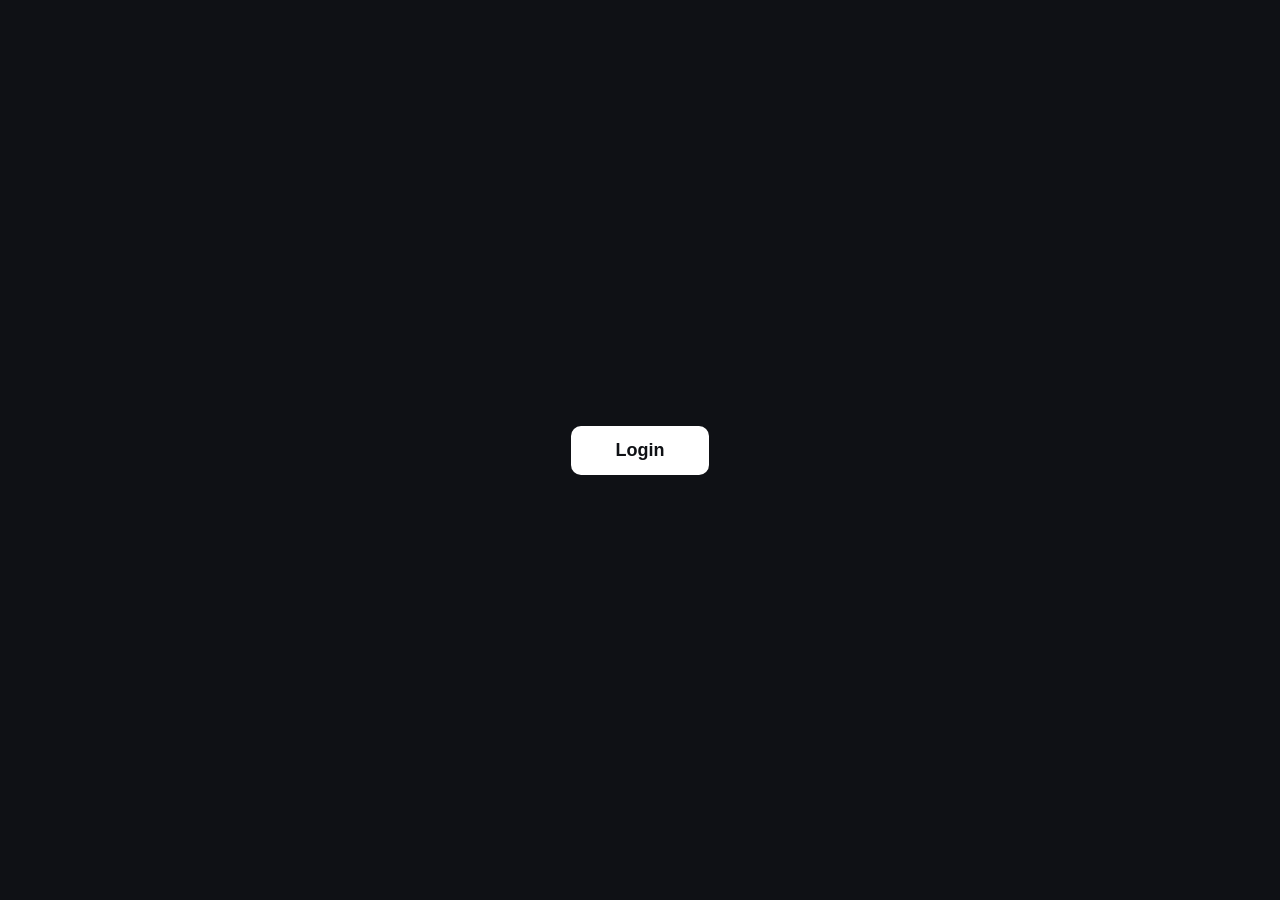
==== Index.html @ 43319bc5 "Rename Index/Index.html to Index.html" ====
<!DOCTYPE html>
<html lang="bn">
<head>
    <meta charset="UTF-8">
    <meta name="viewport" content="width=device-width, initial-scale=1.0">

    <title>FlikTide - Login</title>

    <style>
        * {
            margin: 0;
            padding: 0;
            box-sizing: border-box;
        }

        body {
            min-height: 100vh;
            display: flex;
            justify-content: center;
            align-items: center;
            background: #0f1115;
            font-family: Arial, sans-serif;
        }

        .login-btn {
            display: inline-block;
            padding: 14px 45px;
            background: #ffffff;
            color: #0f1115;
            text-decoration: none;
            font-size: 18px;
            font-weight: bold;
            border-radius: 10px;
            transition: 0.3s;
        }

        .login-btn:hover {
            transform: translateY(-2px);
            background: #e8e8e8;
        }

        .login-btn:active {
            transform: scale(0.96);
        }
    </style>
</head>

<body>

    <a class="login-btn" href="../Login/Signup.html">
        Login
    </a>

</body>
</html>
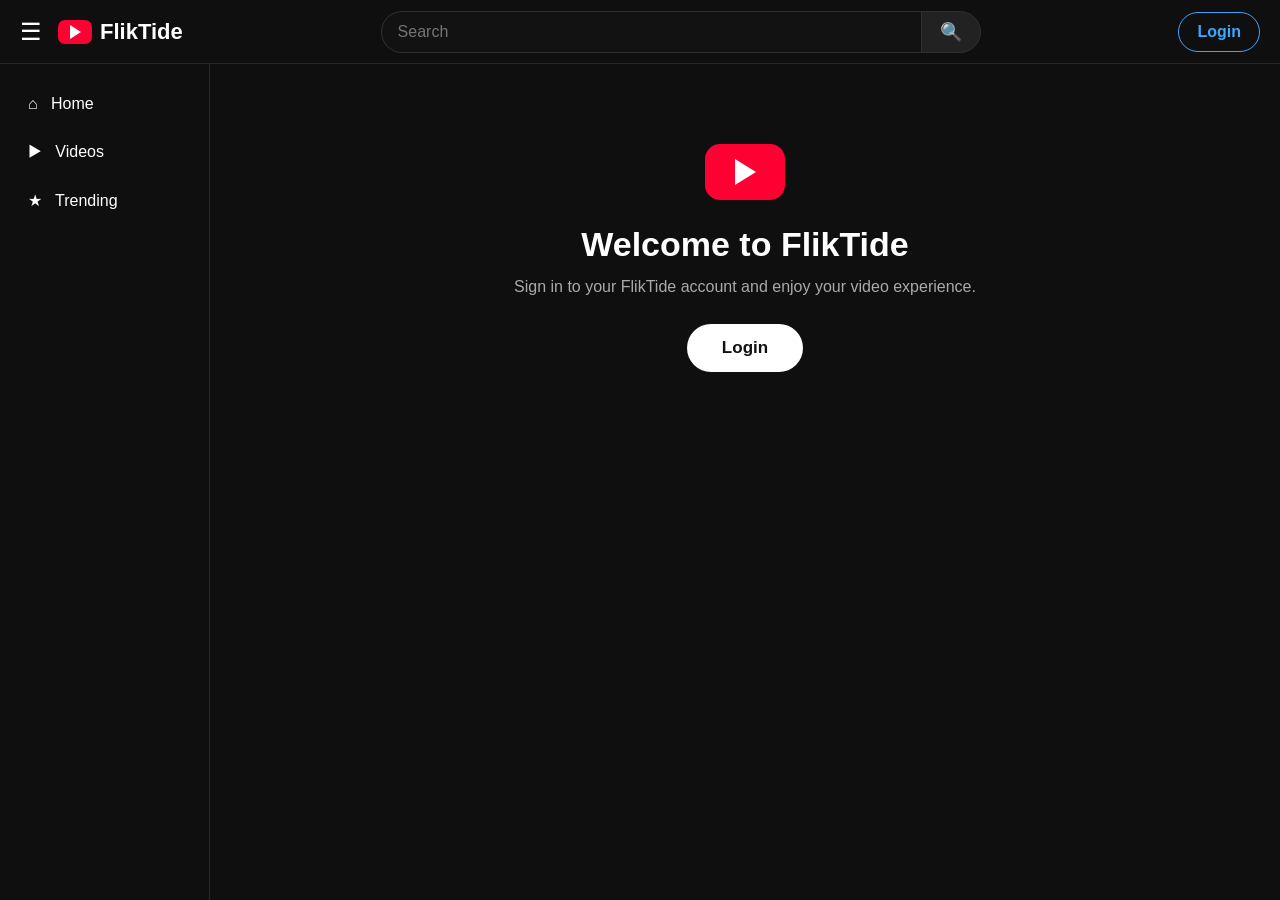
==== commit 6690d98c: "Add files via upload" ====
--- a/Index.html
+++ b/Index.html
@@ -1,55 +1,277 @@
-<!DOCTYPE html>
-<html lang="bn">
-<head>
-    <meta charset="UTF-8">
-    <meta name="viewport" content="width=device-width, initial-scale=1.0">
-
-    <title>FlikTide - Login</title>
-
-    <style>
-        * {
-            margin: 0;
-            padding: 0;
-            box-sizing: border-box;
-        }
-
-        body {
-            min-height: 100vh;
-            display: flex;
-            justify-content: center;
-            align-items: center;
-            background: #0f1115;
-            font-family: Arial, sans-serif;
-        }
-
-        .login-btn {
-            display: inline-block;
-            padding: 14px 45px;
-            background: #ffffff;
-            color: #0f1115;
-            text-decoration: none;
-            font-size: 18px;
-            font-weight: bold;
-            border-radius: 10px;
-            transition: 0.3s;
-        }
-
-        .login-btn:hover {
-            transform: translateY(-2px);
-            background: #e8e8e8;
-        }
-
-        .login-btn:active {
-            transform: scale(0.96);
-        }
-    </style>
-</head>
-
-<body>
-
-    <a class="login-btn" href="../Login/Signup.html">
-        Login
-    </a>
-
-</body>
-</html>
+<!DOCTYPE html>
+<html lang="bn">
+<head>
+    <meta charset="UTF-8">
+    <meta name="viewport" content="width=device-width, initial-scale=1.0">
+    <title>FlikTide</title>
+
+    <style>
+        * {
+            margin: 0;
+            padding: 0;
+            box-sizing: border-box;
+        }
+
+        body {
+            font-family: Arial, sans-serif;
+            background: #0f0f0f;
+            color: #fff;
+        }
+
+        .header {
+            height: 64px;
+            display: flex;
+            align-items: center;
+            padding: 0 20px;
+            gap: 16px;
+            border-bottom: 1px solid #272727;
+            position: sticky;
+            top: 0;
+            background: #0f0f0f;
+            z-index: 10;
+        }
+
+        .menu {
+            font-size: 24px;
+            background: none;
+            border: 0;
+            color: white;
+            cursor: pointer;
+        }
+
+        .logo {
+            display: flex;
+            align-items: center;
+            gap: 8px;
+            color: white;
+            text-decoration: none;
+            font-size: 22px;
+            font-weight: bold;
+            white-space: nowrap;
+        }
+
+        .logo-icon {
+            width: 34px;
+            height: 24px;
+            background: #ff0033;
+            border-radius: 7px;
+            display: flex;
+            align-items: center;
+            justify-content: center;
+        }
+
+        .logo-icon::after {
+            content: "";
+            border-top: 7px solid transparent;
+            border-bottom: 7px solid transparent;
+            border-left: 11px solid white;
+        }
+
+        .search {
+            flex: 1;
+            max-width: 600px;
+            margin: auto;
+            display: flex;
+        }
+
+        .search input {
+            flex: 1;
+            height: 42px;
+            padding: 0 16px;
+            border: 1px solid #303030;
+            border-right: 0;
+            border-radius: 22px 0 0 22px;
+            background: #121212;
+            color: white;
+            outline: none;
+            font-size: 16px;
+        }
+
+        .search button {
+            width: 60px;
+            border: 1px solid #303030;
+            border-radius: 0 22px 22px 0;
+            background: #222;
+            color: white;
+            cursor: pointer;
+            font-size: 18px;
+        }
+
+        .login {
+            text-decoration: none;
+            color: #3ea6ff;
+            border: 1px solid #3ea6ff;
+            border-radius: 20px;
+            padding: 10px 18px;
+            font-weight: bold;
+            white-space: nowrap;
+        }
+
+        .main {
+            display: flex;
+            min-height: calc(100vh - 64px);
+        }
+
+        .sidebar {
+            width: 210px;
+            padding: 18px 12px;
+            border-right: 1px solid #272727;
+        }
+
+        .side-link {
+            display: block;
+            padding: 13px 16px;
+            color: white;
+            text-decoration: none;
+            border-radius: 10px;
+            margin-bottom: 4px;
+        }
+
+        .side-link:hover {
+            background: #272727;
+        }
+
+        .content {
+            flex: 1;
+            text-align: center;
+            padding: 80px 20px;
+        }
+
+        .hero-logo {
+            width: 80px;
+            height: 56px;
+            margin: 0 auto 25px;
+            background: #ff0033;
+            border-radius: 15px;
+            display: flex;
+            align-items: center;
+            justify-content: center;
+        }
+
+        .hero-logo::after {
+            content: "";
+            border-top: 13px solid transparent;
+            border-bottom: 13px solid transparent;
+            border-left: 21px solid white;
+        }
+
+        h1 {
+            font-size: 34px;
+            margin-bottom: 14px;
+        }
+
+        p {
+            color: #aaa;
+            font-size: 16px;
+            margin-bottom: 28px;
+        }
+
+        .big-login {
+            display: inline-block;
+            text-decoration: none;
+            background: white;
+            color: #111;
+            padding: 14px 35px;
+            border-radius: 25px;
+            font-weight: bold;
+            font-size: 17px;
+        }
+
+        .big-login:hover {
+            background: #ddd;
+        }
+
+        @media (max-width: 700px) {
+            .header {
+                padding: 0 10px;
+                gap: 8px;
+            }
+
+            .menu,
+            .sidebar {
+                display: none;
+            }
+
+            .logo {
+                font-size: 18px;
+            }
+
+            .logo-icon {
+                width: 29px;
+                height: 21px;
+            }
+
+            .search {
+                margin-left: 4px;
+            }
+
+            .search input {
+                min-width: 0;
+                font-size: 14px;
+            }
+
+            .search button {
+                width: 48px;
+            }
+
+            .login {
+                padding: 9px 12px;
+                font-size: 13px;
+            }
+
+            .content {
+                padding-top: 90px;
+            }
+
+            h1 {
+                font-size: 27px;
+            }
+        }
+    </style>
+</head>
+
+<body>
+
+    <header class="header">
+        <button class="menu" type="button">☰</button>
+
+        <a href="Index.html" class="logo">
+            <span class="logo-icon"></span>
+            FlikTide
+        </a>
+
+        <div class="search">
+            <input type="text" placeholder="Search">
+            <button type="button">🔍</button>
+        </div>
+
+        <a href="../Login/Signup.html" class="login">Login</a>
+    </header>
+
+    <main class="main">
+
+        <aside class="sidebar">
+            <a href="#" class="side-link">⌂ &nbsp; Home</a>
+            <a href="#" class="side-link">▶ &nbsp; Videos</a>
+            <a href="#" class="side-link">★ &nbsp; Trending</a>
+        </aside>
+
+        <section class="content">
+            <div class="hero-logo"></div>
+
+            <h1>Welcome to FlikTide</h1>
+
+            <p>
+                Sign in to your FlikTide account
+                and enjoy your video experience.
+            </p>
+
+            <a href="../Login/Signup.html" class="big-login">
+                Login
+            </a>
+        </section>
+
+    </main>
+
+</body>
+</html>
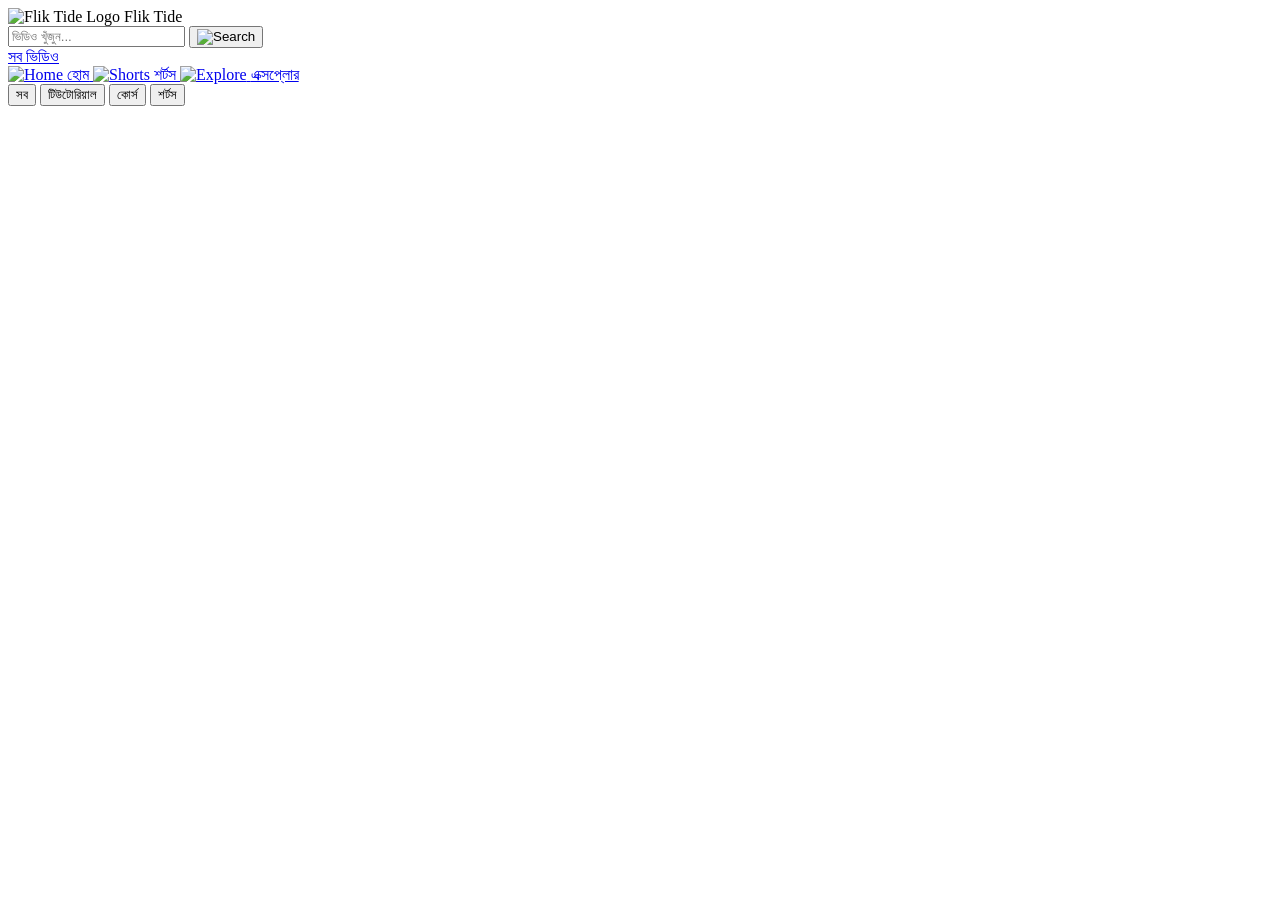
==== commit b87b940f: "Update Index.html" ====
--- a/Index.html
+++ b/Index.html
@@ -1,277 +1,85 @@
 <!DOCTYPE html>
 <html lang="bn">
 <head>
-    <meta charset="UTF-8">
-    <meta name="viewport" content="width=device-width, initial-scale=1.0">
-    <title>FlikTide</title>
+  <meta charset="UTF-8">
+  <meta name="viewport" content="width=device-width, initial-scale=1.0">
+  <title>Flik Tide - Free Learning & Video Platform</title>
+  
+  <!-- Base & Layout CSS -->
+  <link rel="stylesheet" href="assets/css/base/reset.css">
+  <link rel="stylesheet" href="assets/css/base/variables.css">
+  <link rel="stylesheet" href="assets/css/base/layout.css">
+  <link rel="stylesheet" href="assets/css/themes/dark.css">
+  
+  <!-- Component & Page CSS -->
+  <link rel="stylesheet" href="assets/css/components/header.css">
+  <link rel="stylesheet" href="assets/css/components/sidebar.css">
+  <link rel="stylesheet" href="assets/css/components/video-card.css">
+  <link rel="stylesheet" href="assets/css/pages/home.css">
+</head>
+<body class="dark-theme">
 
-    <style>
-        * {
-            margin: 0;
-            padding: 0;
-            box-sizing: border-box;
-        }
+  <!-- Header Navigation -->
+  <header class="main-header">
+    <div class="logo-container">
+      <img src="public/icons/logo.svg" alt="Flik Tide Logo" class="app-logo">
+      <span class="brand-name">Flik Tide</span>
+    </div>
+    
+    <div class="search-bar-wrapper">
+      <input type="text" id="searchInput" placeholder="ভিডিও খুঁজুন...">
+      <button id="searchBtn">
+        <img src="public/icons/search.svg" alt="Search">
+      </button>
+    </div>
 
-        body {
-            font-family: Arial, sans-serif;
-            background: #0f0f0f;
-            color: #fff;
-        }
+    <div class="user-actions">
+      <!-- Admin Upload Button (Hidden for general users) -->
+      <a href="watch.html" class="nav-link">সব ভিডিও</a>
+    </div>
+  </header>
 
-        .header {
-            height: 64px;
-            display: flex;
-            align-items: center;
-            padding: 0 20px;
-            gap: 16px;
-            border-bottom: 1px solid #272727;
-            position: sticky;
-            top: 0;
-            background: #0f0f0f;
-            z-index: 10;
-        }
+  <div class="app-container">
+    <!-- Sidebar -->
+    <aside class="sidebar">
+      <nav class="nav-menu">
+        <a href="index.html" class="nav-item active">
+          <img src="public/icons/home.svg" alt="Home">
+          <span>হোম</span>
+        </a>
+        <a href="shorts.html" class="nav-item">
+          <img src="public/icons/shorts.svg" alt="Shorts">
+          <span>শর্টস</span>
+        </a>
+        <a href="explore.html" class="nav-item">
+          <img src="public/icons/library.svg" alt="Explore">
+          <span>এক্সপ্লোর</span>
+        </a>
+      </nav>
+    </aside>
 
-        .menu {
-            font-size: 24px;
-            background: none;
-            border: 0;
-            color: white;
-            cursor: pointer;
-        }
+    <!-- Main Video Feed -->
+    <main class="main-content">
+      <!-- Category Filter Row -->
+      <div class="category-bar">
+        <button class="chip active">সব</button>
+        <button class="chip">টিউটোরিয়াল</button>
+        <button class="chip">কোর্স</button>
+        <button class="chip">শর্টস</button>
+      </div>
 
-        .logo {
-            display: flex;
-            align-items: center;
-            gap: 8px;
-            color: white;
-            text-decoration: none;
-            font-size: 22px;
-            font-weight: bold;
-            white-space: nowrap;
-        }
+      <!-- Video Grid Container -->
+      <div class="video-grid" id="videoGrid">
+        <!-- JavaScript এর মাধ্যমে এখানে ভিডিও লোড হবে -->
+      </div>
+    </main>
+  </div>
 
-        .logo-icon {
-            width: 34px;
-            height: 24px;
-            background: #ff0033;
-            border-radius: 7px;
-            display: flex;
-            align-items: center;
-            justify-content: center;
-        }
-
-        .logo-icon::after {
-            content: "";
-            border-top: 7px solid transparent;
-            border-bottom: 7px solid transparent;
-            border-left: 11px solid white;
-        }
-
-        .search {
-            flex: 1;
-            max-width: 600px;
-            margin: auto;
-            display: flex;
-        }
-
-        .search input {
-            flex: 1;
-            height: 42px;
-            padding: 0 16px;
-            border: 1px solid #303030;
-            border-right: 0;
-            border-radius: 22px 0 0 22px;
-            background: #121212;
-            color: white;
-            outline: none;
-            font-size: 16px;
-        }
-
-        .search button {
-            width: 60px;
-            border: 1px solid #303030;
-            border-radius: 0 22px 22px 0;
-            background: #222;
-            color: white;
-            cursor: pointer;
-            font-size: 18px;
-        }
-
-        .login {
-            text-decoration: none;
-            color: #3ea6ff;
-            border: 1px solid #3ea6ff;
-            border-radius: 20px;
-            padding: 10px 18px;
-            font-weight: bold;
-            white-space: nowrap;
-        }
-
-        .main {
-            display: flex;
-            min-height: calc(100vh - 64px);
-        }
-
-        .sidebar {
-            width: 210px;
-            padding: 18px 12px;
-            border-right: 1px solid #272727;
-        }
-
-        .side-link {
-            display: block;
-            padding: 13px 16px;
-            color: white;
-            text-decoration: none;
-            border-radius: 10px;
-            margin-bottom: 4px;
-        }
-
-        .side-link:hover {
-            background: #272727;
-        }
-
-        .content {
-            flex: 1;
-            text-align: center;
-            padding: 80px 20px;
-        }
-
-        .hero-logo {
-            width: 80px;
-            height: 56px;
-            margin: 0 auto 25px;
-            background: #ff0033;
-            border-radius: 15px;
-            display: flex;
-            align-items: center;
-            justify-content: center;
-        }
-
-        .hero-logo::after {
-            content: "";
-            border-top: 13px solid transparent;
-            border-bottom: 13px solid transparent;
-            border-left: 21px solid white;
-        }
-
-        h1 {
-            font-size: 34px;
-            margin-bottom: 14px;
-        }
-
-        p {
-            color: #aaa;
-            font-size: 16px;
-            margin-bottom: 28px;
-        }
-
-        .big-login {
-            display: inline-block;
-            text-decoration: none;
-            background: white;
-            color: #111;
-            padding: 14px 35px;
-            border-radius: 25px;
-            font-weight: bold;
-            font-size: 17px;
-        }
-
-        .big-login:hover {
-            background: #ddd;
-        }
-
-        @media (max-width: 700px) {
-            .header {
-                padding: 0 10px;
-                gap: 8px;
-            }
-
-            .menu,
-            .sidebar {
-                display: none;
-            }
-
-            .logo {
-                font-size: 18px;
-            }
-
-            .logo-icon {
-                width: 29px;
-                height: 21px;
-            }
-
-            .search {
-                margin-left: 4px;
-            }
-
-            .search input {
-                min-width: 0;
-                font-size: 14px;
-            }
-
-            .search button {
-                width: 48px;
-            }
-
-            .login {
-                padding: 9px 12px;
-                font-size: 13px;
-            }
-
-            .content {
-                padding-top: 90px;
-            }
-
-            h1 {
-                font-size: 27px;
-            }
-        }
-    </style>
-</head>
-
-<body>
-
-    <header class="header">
-        <button class="menu" type="button">☰</button>
-
-        <a href="Index.html" class="logo">
-            <span class="logo-icon"></span>
-            FlikTide
-        </a>
-
-        <div class="search">
-            <input type="text" placeholder="Search">
-            <button type="button">🔍</button>
-        </div>
-
-        <a href="../Login/Signup.html" class="login">Login</a>
-    </header>
-
-    <main class="main">
-
-        <aside class="sidebar">
-            <a href="#" class="side-link">⌂ &nbsp; Home</a>
-            <a href="#" class="side-link">▶ &nbsp; Videos</a>
-            <a href="#" class="side-link">★ &nbsp; Trending</a>
-        </aside>
-
-        <section class="content">
-            <div class="hero-logo"></div>
-
-            <h1>Welcome to FlikTide</h1>
-
-            <p>
-                Sign in to your FlikTide account
-                and enjoy your video experience.
-            </p>
-
-            <a href="../Login/Signup.html" class="big-login">
-                Login
-            </a>
-        </section>
-
-    </main>
-
+  <!-- Core & Feature Scripts -->
+  <script src="assets/js/core/config.js"></script>
+  <script src="assets/js/api/http.js"></script>
+  <script src="assets/js/api/video-api.js"></script>
+  <script src="assets/js/features/home/home-feed.js"></script>
+  <script src="assets/js/features/home/home-init.js"></script>
 </body>
 </html>
